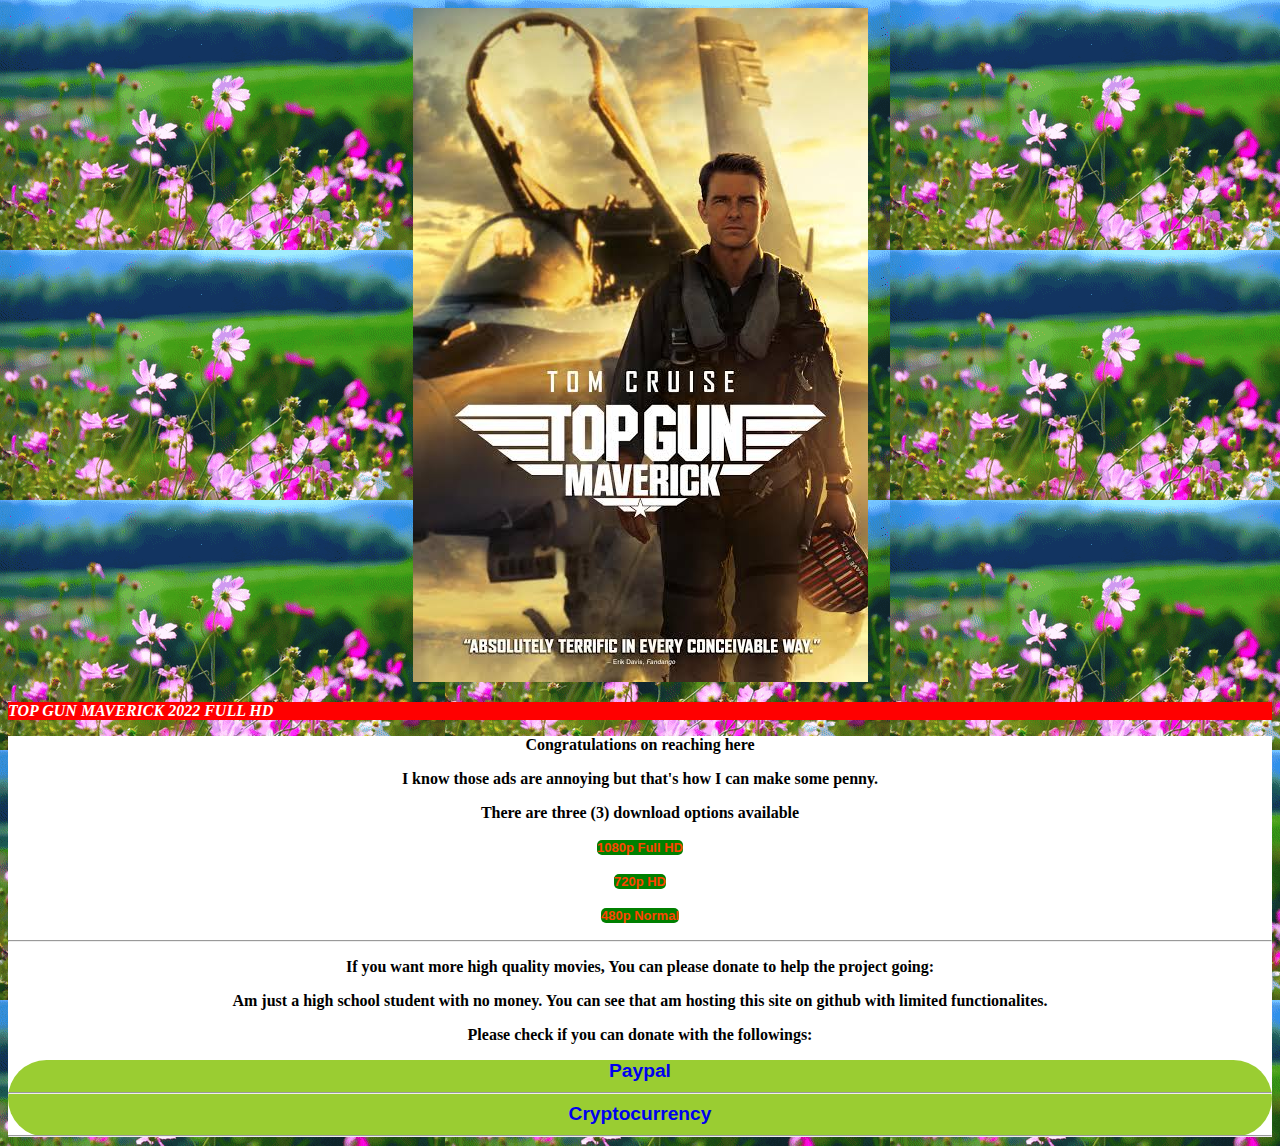
==== index.html @ 869f30cd "Add files via upload" ====
<!DOCTYPE html>
<html lang="en">
<head>
  <meta charset="UTF-8">
  <meta name="viewport" content="width=device-width, initial-scale=1.0">
  <meta http-equiv="X-UA-Compatible" content="ie=edge">
  <link rel="stylesheet" href="style.css">
  <link rel="shortcut icon" type="image/x-icon" href="">
  <title>Movie_Pirator</title>
</head>
<body class="bb1">
  <center><img src="exo.jpeg"></center>
  <p class="pr">
TOP GUN MAVERICK 2022 FULL HD
  </p>
  </center>
 <div class="ifa">
<center>
   <p>Congratulations on <span>reaching here</span></p>
   <p>I know those ads are annoying but that's how I can make some penny.</p>
   <p>There are three (3) download options available</p>
   <p><a class="lkn" href="https://ik2mqisu1w.poiuytrewqasdfghjkl.cyou/res/950b25c4104d424c7ccd974021ac07f0/5ed4aaba2c329cad7b865e667fadc233/Top_Gun_Maverick_(2022)_BluRay_720p_(fzmovies.net)_9ec478736edeb27f870d4c83afea566b.mkv?fromapp" target="_blank">1080p Full HD</a></p>
   <p><a class="lkn" href="https://ik2mqisu1w.poiuytrewqasdfghjkl.cyou/res/950b25c4104d424c7ccd974021ac07f0/5ed4aaba2c329cad7b865e667fadc233/Top_Gun_Maverick_(2022)_BluRay_720p_(fzmovies.net)_9ec478736edeb27f870d4c83afea566b.mkv?fromapp" target="_blank">720p HD</a></p>
   <p><a class="lkn" href="https://ik2mqisu1w.poiuytrewqasdfghjkl.cyou/res/950b25c4104d424c7ccd974021ac07f0/5ed4aaba2c329cad7b865e667fadc233/Top_Gun_Maverick_(2022)_BluRay_high_(fzmovies.net)_a7d72c68f51a96c03c47b49c547ded27.mp4?fromapp" target="_blank">480p Normal</a></p>
   <hr>
   <p>If you want more high quality movies, You can please donate to help the project going:</p>
   <p>Am just a high school student with no money. You can see that am hosting this site on github with limited functionalites.</p>
   <p>Please check if you can donate with the followings:</p>
   <section class="dnt">
     <a style="text-decoration: none;" href="https://www.paypal.com/donate/?cmd=_s-xclick&hosted_button_id=WZ8L67VC5QCCS&source=url">Paypal</a>
     <hr>
     <a style="text-decoration: none;" href="ltc.html" target="_blank">Cryptocurrency</a>
     <hr>
     <a href="ltc.html"></a>
   </section>
</center>
 </div>
</body>
</html>
---- style.css ----
.bb1{
  background-image: url(bg.gif)
}
.pr{
  color: white;
  background-color: red;
  font-weight: bolder;
  font-style: italic;
}
.ifa{
  color: black;
  background-color: white;
  font-weight: bold;
  
}
.lkn{
  color: orangered;
  background-color: green;
  text-decoration: none;
  font-size: small;
  font-family: 'Lucida Sans', 'Lucida Sans Regular', 'Lucida Grande', 'Lucida Sans Unicode', Geneva, Verdana, sans-serif;
  border-radius: 5px;
  font-stretch: ultra-expanded;
}
.dnt{
  background-color: yellowgreen;
  font-family: 'Franklin Gothic Medium', 'Arial Narrow', Arial, sans-serif;
  font-size: larger;
  border-radius: 50px;
  border-color: red;
}
.hom{
  color: white;
  background-color: black;
  text-decoration: none;
}
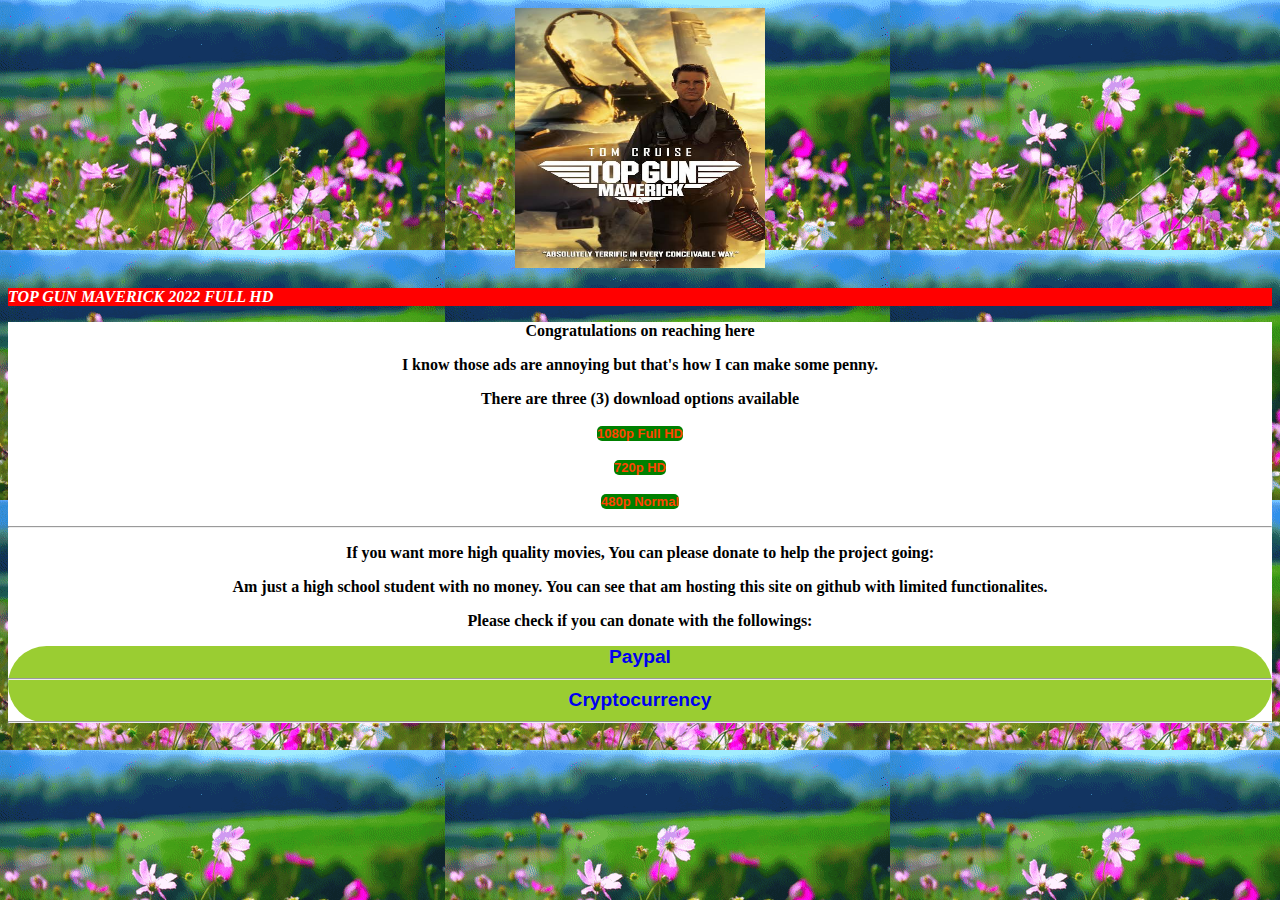
==== commit a61fdf3c: "Update index.html" ====
--- a/index.html
+++ b/index.html
@@ -9,7 +9,7 @@
   <title>Movie_Pirator</title>
 </head>
 <body class="bb1">
-  <center><img src="exo.jpeg"></center>
+  <center><img class="bta" src="exo.jpeg"></center>
   <p class="pr">
 TOP GUN MAVERICK 2022 FULL HD
   </p>
@@ -36,4 +36,4 @@
 </center>
  </div>
 </body>
-</html>+</html>
--- a/style.css
+++ b/style.css
@@ -33,4 +33,7 @@
   color: white;
   background-color: black;
   text-decoration: none;
-}+}
+.bta{
+  width: 250px;
+  height: 260px;
